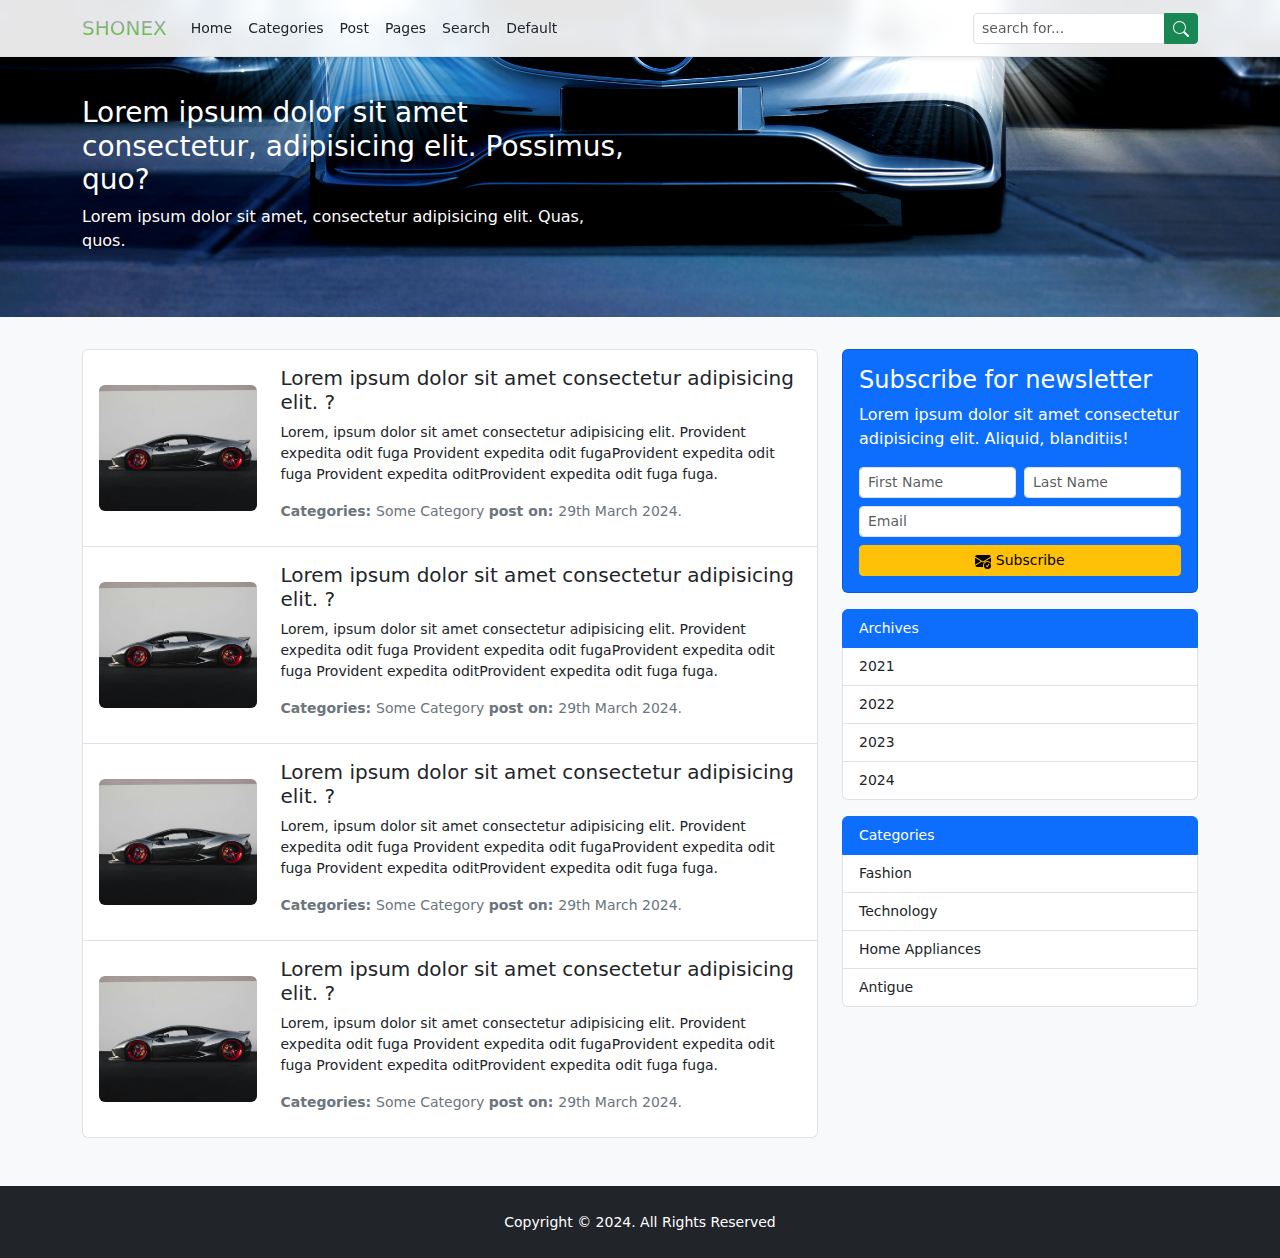
==== default.html @ 987d0494 "initial commit" ====
<!DOCTYPE html>
<html lang="en">
  <head>
    <meta charset="UTF-8" />
    <meta name="viewport" content="width=device-width, initial-scale=1.0" />
    <title>Home Template</title>
    <link
      rel="stylesheet"
      href="https://cdn.jsdelivr.net/npm/bootstrap@5.3.3/dist/css/bootstrap.min.css"
    />
    <link rel="stylesheet" href="style.css" />
  </head>
  <body class="bg-light">
    <!-- navbar -->
    <nav
      class="navbar navbar-expand-lg bg-white small border-bottom shadow-sm fixed-top custom-nav"
      style="--bs-bg-opacity: 0.9"
    >
      <div class="container">
        <a href="index.html" class="navbar-brand"
          ><span class="brand-style brand-gradient">SHONEX</span></a
        >
        <button
          type="button"
          class="navbar-toggler"
          data-bs-toggle="collapse"
          data-bs-target="#blog-navbar"
          aria-controls="blog-navbar"
          aria-expanded="false"
          aria-label="Toggle Navigation"
        >
          <span class="navbar-toggler-icon"></span>
        </button>
        <div class="collapse navbar-collapse" id="blog-navbar">
          <ul class="navbar-nav me-auto mb-2 mb-lg-0">
            <li class="nav-item">
              <a href="index.html" class="nav-link text-dark">Home</a>
            </li>
            <li class="nav-item">
              <a href="default.html" class="nav-link text-dark">Categories</a>
            </li>
            <li class="nav-item">
              <a href="post.html " class="nav-link text-dark">Post</a>
            </li>
            <li class="nav-item">
              <a href="pages.html" class="nav-link text-dark">Pages</a>
            </li>
            <li class="nav-item">
              <a href="search.html" class="nav-link text-dark">Search</a>
            </li>
            <li class="nav-item">
              <a href="default.html" class="nav-link text-dark">Default </a>
            </li>
          </ul>
          <form class="d-flex" role="search">
            <div class="input-group">
              <input
                type="search"
                class="form-control form-control-sm"
                placeholder="search for..."
              />
              <button type="button" class="btn btn-sm btn-success">
                <svg
                  xmlns="http://www.w3.org/2000/svg"
                  width="16"
                  height="16"
                  fill="currentColor"
                  class="bi bi-search"
                  viewBox="0 0 16 16"
                >
                  <path
                    d="M11.742 10.344a6.5 6.5 0 1 0-1.397 1.398h-.001q.044.06.098.115l3.85 3.85a1 1 0 0 0 1.415-1.414l-3.85-3.85a1 1 0 0 0-.115-.1zM12 6.5a5.5 5.5 0 1 1-11 0 5.5 5.5 0 0 1 11 0"
                  />
                </svg>
              </button>
            </div>
          </form>
        </div>
      </div>
    </nav>
    <!-- navbar -->

    <!-- page header -->
    <header class="main-page-header py-5 mb-3">
      <div class="container">
        <div class="row">
          <div class="col-md-6">
            <div class="page-header-holder mt-5 text-white">
              <h1 class="fs-3">
                Lorem ipsum dolor sit amet consectetur, adipisicing elit.
                Possimus, quo?
              </h1>
              <p>
                Lorem ipsum dolor sit amet, consectetur adipisicing elit. Quas,
                quos.
              </p>
            </div>
          </div>
        </div>
      </div>
    </header>
    <!-- page header -->

    <!-- Post Loop -->
    <section class="post-loop py-3 mb-3">
      <div class="container">
        <div class="row">
          <div class="col-md-8">
            <div class="list-group mb-3">
              <a
                href="#"
                class="list-group-item list-group-item-action text-dark"
              >
                <article class="row align-items-center">
                  <div class="col-md-3">
                    <img
                      src="img/post.jpg"
                      alt=""
                      width="200px"
                      height="200px"
                      class="img-fluid rounded"
                    />
                  </div>
                  <div class="col-md-9">
                    <h3 class="fs-5 mt-2">
                      Lorem ipsum dolor sit amet consectetur adipisicing elit. ?
                    </h3>
                    <p class="fw-light small">
                      Lorem, ipsum dolor sit amet consectetur adipisicing elit.
                      Provident expedita odit fuga Provident expedita odit
                      fugaProvident expedita odit fuga Provident expedita
                      oditProvident expedita odit fuga fuga.
                    </p>
                    <p class="text-secondary small">
                      <strong>Categories: </strong>Some Category
                      <strong>post on: </strong>29th March 2024.
                    </p>
                  </div>
                </article>
              </a>
              <a
                href="#"
                class="list-group-item list-group-item-action text-dark"
              >
                <article class="row align-items-center">
                  <div class="col-md-3">
                    <img
                      src="img/post.jpg"
                      alt=""
                      width="200px"
                      height="200px"
                      class="img-fluid rounded"
                    />
                  </div>
                  <div class="col-md-9">
                    <h3 class="fs-5 mt-2">
                      Lorem ipsum dolor sit amet consectetur adipisicing elit. ?
                    </h3>
                    <p class="fw-light small">
                      Lorem, ipsum dolor sit amet consectetur adipisicing elit.
                      Provident expedita odit fuga Provident expedita odit
                      fugaProvident expedita odit fuga Provident expedita
                      oditProvident expedita odit fuga fuga.
                    </p>
                    <p class="text-secondary small">
                      <strong>Categories: </strong>Some Category
                      <strong>post on: </strong>29th March 2024.
                    </p>
                  </div>
                </article>
              </a>
              <a
                href="#"
                class="list-group-item list-group-item-action text-dark"
              >
                <article class="row align-items-center">
                  <div class="col-md-3">
                    <img
                      src="img/post.jpg"
                      alt=""
                      width="200px"
                      height="200px"
                      class="img-fluid rounded"
                    />
                  </div>
                  <div class="col-md-9">
                    <h3 class="fs-5 mt-2">
                      Lorem ipsum dolor sit amet consectetur adipisicing elit. ?
                    </h3>
                    <p class="fw-light small">
                      Lorem, ipsum dolor sit amet consectetur adipisicing elit.
                      Provident expedita odit fuga Provident expedita odit
                      fugaProvident expedita odit fuga Provident expedita
                      oditProvident expedita odit fuga fuga.
                    </p>
                    <p class="text-secondary small">
                      <strong>Categories: </strong>Some Category
                      <strong>post on: </strong>29th March 2024.
                    </p>
                  </div>
                </article>
              </a>
              <a
                href="#"
                class="list-group-item list-group-item-action text-dark"
              >
                <article class="row align-items-center">
                  <div class="col-md-3">
                    <img
                      src="img/post.jpg"
                      alt=""
                      width="200px"
                      height="200px"
                      class="img-fluid rounded"
                    />
                  </div>
                  <div class="col-md-9">
                    <h3 class="fs-5 mt-2">
                      Lorem ipsum dolor sit amet consectetur adipisicing elit. ?
                    </h3>
                    <p class="fw-light small">
                      Lorem, ipsum dolor sit amet consectetur adipisicing elit.
                      Provident expedita odit fuga Provident expedita odit
                      fugaProvident expedita odit fuga Provident expedita
                      oditProvident expedita odit fuga fuga.
                    </p>
                    <p class="text-secondary small">
                      <strong>Categories: </strong>Some Category
                      <strong>post on: </strong>29th March 2024.
                    </p>
                  </div>
                </article>
              </a>
            </div>
          </div>
          <div class="col-md-4">
            <div class="card text-bg-primary mb-3">
              <div class="card-body">
                <h3 class="fs-4">Subscribe for newsletter</h3>
                <p>
                  Lorem ipsum dolor sit amet consectetur adipisicing elit.
                  Aliquid, blanditiis!
                </p>
                <form>
                  <div class="row gx-2">
                    <div class="col-md-6">
                      <div class="mb-2">
                        <input
                          type="text"
                          class="form-control form-control-sm"
                          placeholder="First Name"
                          required
                        />
                      </div>
                    </div>
                    <div class="col-md-6">
                      <div class="mb-2">
                        <input
                          type="text"
                          class="form-control form-control-sm"
                          placeholder="Last Name"
                          required
                        />
                      </div>
                    </div>
                    <div class="col-md-12">
                      <div class="mb-2">
                        <input
                          type="email"
                          class="form-control form-control-sm"
                          placeholder="Email"
                          required
                        />
                      </div>
                    </div>
                    <div class="col-md-12">
                      <div class="d-grid">
                        <button type="submit" class="btn btn-warning btn-sm">
                          <svg
                            xmlns="http://www.w3.org/2000/svg"
                            width="16"
                            height="16"
                            fill="currentColor"
                            class="bi bi-envelope-check-fill"
                            viewBox="0 0 16 16"
                          >
                            <path
                              d="M.05 3.555A2 2 0 0 1 2 2h12a2 2 0 0 1 1.95 1.555L8 8.414zM0 4.697v7.104l5.803-3.558zM6.761 8.83l-6.57 4.026A2 2 0 0 0 2 14h6.256A4.5 4.5 0 0 1 8 12.5a4.49 4.49 0 0 1 1.606-3.446l-.367-.225L8 9.586zM16 4.697v4.974A4.5 4.5 0 0 0 12.5 8a4.5 4.5 0 0 0-1.965.45l-.338-.207z"
                            />
                            <path
                              d="M16 12.5a3.5 3.5 0 1 1-7 0 3.5 3.5 0 0 1 7 0m-1.993-1.679a.5.5 0 0 0-.686.172l-1.17 1.95-.547-.547a.5.5 0 0 0-.708.708l.774.773a.75.75 0 0 0 1.174-.144l1.335-2.226a.5.5 0 0 0-.172-.686"
                            />
                          </svg>
                          Subscribe
                        </button>
                      </div>
                    </div>
                  </div>
                </form>
              </div>
            </div>
            <ul class="list-group small mb-3">
              <li class="list-group-item active">Archives</li>
              <li class="list-group-item list-group-item-action">
                <a href="#" class="text-decoration-none text-dark">2021</a>
              </li>
              <li class="list-group-item list-group-item-action">
                <a href="#" class="text-decoration-none text-dark">2022</a>
              </li>
              <li class="list-group-item list-group-item-action">
                <a href="#" class="text-decoration-none text-dark">2023</a>
              </li>
              <li class="list-group-item list-group-item-action">
                <a href="#" class="text-decoration-none text-dark">2024</a>
              </li>
            </ul>
            <ul class="list-group small mb-3">
              <li class="list-group-item active">Categories</li>
              <li class="list-group-item list-group-item-action">
                <a href="#" class="text-decoration-none text-dark">Fashion</a>
              </li>
              <li class="list-group-item list-group-item-action">
                <a href="#" class="text-decoration-none text-dark"
                  >Technology</a
                >
              </li>
              <li class="list-group-item list-group-item-action">
                <a href="#" class="text-decoration-none text-dark"
                  >Home Appliances</a
                >
              </li>
              <li class="list-group-item list-group-item-action">
                <a href="#" class="text-decoration-none text-dark">Antigue</a>
              </li>
            </ul>
          </div>
        </div>
      </div>
    </section>
    <!-- Post Loop -->

    <!-- footer -->
    <footer class="main-footer text-bg-dark p-4 text-center">
      <p class="m-0">
        <small>Copyright &copy; 2024. All Rights Reserved </small>
      </p>
    </footer>
    <!-- footer -->

    <script
      src="https://cdn.jsdelivr.net/npm/@popperjs/core@2.11.8/dist/umd/popper.min.js"
      integrity="sha384-I7E8VVD/ismYTF4hNIPjVp/Zjvgyol6VFvRkX/vR+Vc4jQkC+hVqc2pM8ODewa9r"
      crossorigin="anonymous"
    ></script>
    <script
      src="https://cdn.jsdelivr.net/npm/bootstrap@5.3.3/dist/js/bootstrap.min.js"
      integrity="sha384-0pUGZvbkm6XF6gxjEnlmuGrJXVbNuzT9qBBavbLwCsOGabYfZo0T0to5eqruptLy"
      crossorigin="anonymous"
    ></script>
  </body>
</html>
---- style.css ----
.brand-gradient {
  background: #48cf1b;
  background: linear-gradient(to top, #48cf1b 0%, #b799cf 100%);
  -webkit-background-clip: text;
  -webkit-text-fill-color: transparent;
}

.banner-holder,
.main-page-header {
  background-image: url(img/banner.jpg);
  background-size: cover;
  background-position: bottom;
}

.custom-nav {
  backdrop-filter: blur(8px);
}
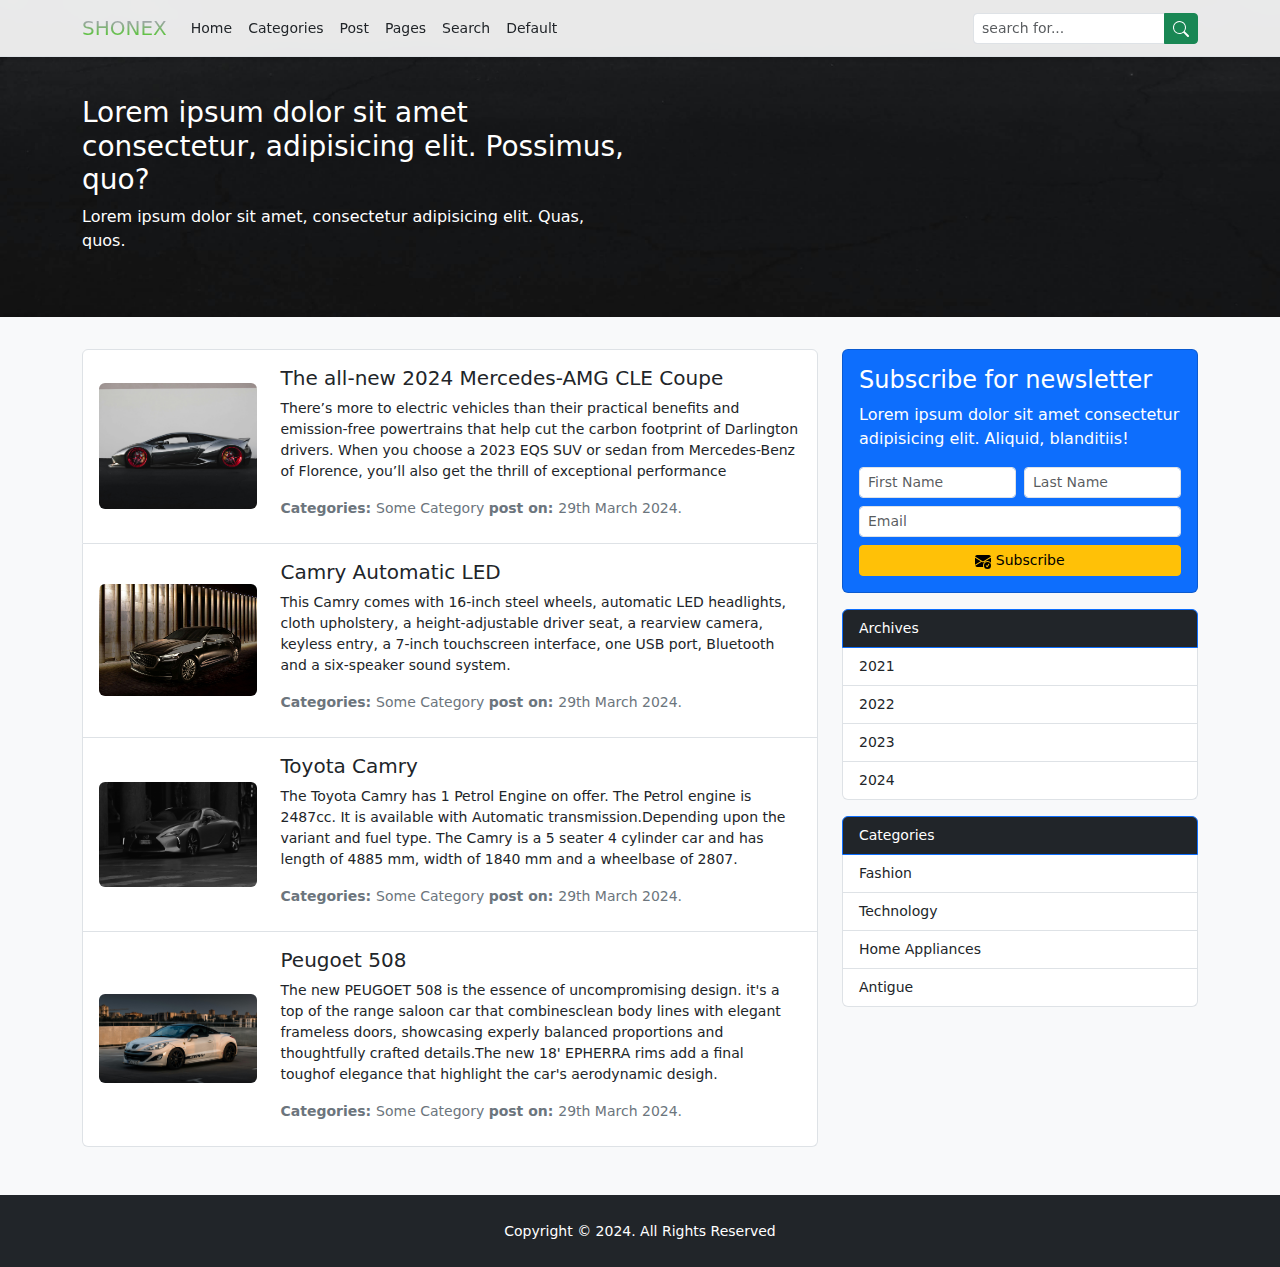
==== commit baff8c1b: "changed the imagesin the catergories" ====
--- a/default.html
+++ b/default.html
@@ -123,13 +123,14 @@
                   </div>
                   <div class="col-md-9">
                     <h3 class="fs-5 mt-2">
-                      Lorem ipsum dolor sit amet consectetur adipisicing elit. ?
+                      The all-new 2024 Mercedes-AMG CLE Coupe
                     </h3>
-                    <p class="fw-light small">
-                      Lorem, ipsum dolor sit amet consectetur adipisicing elit.
-                      Provident expedita odit fuga Provident expedita odit
-                      fugaProvident expedita odit fuga Provident expedita
-                      oditProvident expedita odit fuga fuga.
+                    <p class="fw-normal small">
+                      There’s more to electric vehicles than their practical
+                      benefits and emission-free powertrains that help cut the
+                      carbon footprint of Darlington drivers. When you choose a
+                      2023 EQS SUV or sedan from Mercedes-Benz of Florence,
+                      you’ll also get the thrill of exceptional performance
                     </p>
                     <p class="text-secondary small">
                       <strong>Categories: </strong>Some Category
@@ -145,7 +146,7 @@
                 <article class="row align-items-center">
                   <div class="col-md-3">
                     <img
-                      src="img/post.jpg"
+                      src="img/kia.jpg"
                       alt=""
                       width="200px"
                       height="200px"
@@ -153,14 +154,13 @@
                     />
                   </div>
                   <div class="col-md-9">
-                    <h3 class="fs-5 mt-2">
-                      Lorem ipsum dolor sit amet consectetur adipisicing elit. ?
-                    </h3>
-                    <p class="fw-light small">
-                      Lorem, ipsum dolor sit amet consectetur adipisicing elit.
-                      Provident expedita odit fuga Provident expedita odit
-                      fugaProvident expedita odit fuga Provident expedita
-                      oditProvident expedita odit fuga fuga.
+                    <h3 class="fs-5 mt-2">Camry Automatic LED</h3>
+                    <p class="fw-normal small">
+                      This Camry comes with 16-inch steel wheels, automatic LED
+                      headlights, cloth upholstery, a height-adjustable driver
+                      seat, a rearview camera, keyless entry, a 7-inch
+                      touchscreen interface, one USB port, Bluetooth and a
+                      six-speaker sound system.
                     </p>
                     <p class="text-secondary small">
                       <strong>Categories: </strong>Some Category
@@ -176,7 +176,7 @@
                 <article class="row align-items-center">
                   <div class="col-md-3">
                     <img
-                      src="img/post.jpg"
+                      src="img/lexus.jpg"
                       alt=""
                       width="200px"
                       height="200px"
@@ -184,14 +184,13 @@
                     />
                   </div>
                   <div class="col-md-9">
-                    <h3 class="fs-5 mt-2">
-                      Lorem ipsum dolor sit amet consectetur adipisicing elit. ?
-                    </h3>
-                    <p class="fw-light small">
-                      Lorem, ipsum dolor sit amet consectetur adipisicing elit.
-                      Provident expedita odit fuga Provident expedita odit
-                      fugaProvident expedita odit fuga Provident expedita
-                      oditProvident expedita odit fuga fuga.
+                    <h3 class="fs-5 mt-2">Toyota Camry</h3>
+                    <p class="fw-normal small">
+                      The Toyota Camry has 1 Petrol Engine on offer. The Petrol
+                      engine is 2487cc. It is available with Automatic
+                      transmission.Depending upon the variant and fuel type. The
+                      Camry is a 5 seater 4 cylinder car and has length of 4885
+                      mm, width of 1840 mm and a wheelbase of 2807.
                     </p>
                     <p class="text-secondary small">
                       <strong>Categories: </strong>Some Category
@@ -207,7 +206,7 @@
                 <article class="row align-items-center">
                   <div class="col-md-3">
                     <img
-                      src="img/post.jpg"
+                      src="img/peugoet.jpg"
                       alt=""
                       width="200px"
                       height="200px"
@@ -215,14 +214,15 @@
                     />
                   </div>
                   <div class="col-md-9">
-                    <h3 class="fs-5 mt-2">
-                      Lorem ipsum dolor sit amet consectetur adipisicing elit. ?
-                    </h3>
-                    <p class="fw-light small">
-                      Lorem, ipsum dolor sit amet consectetur adipisicing elit.
-                      Provident expedita odit fuga Provident expedita odit
-                      fugaProvident expedita odit fuga Provident expedita
-                      oditProvident expedita odit fuga fuga.
+                    <h3 class="fs-5 mt-2">Peugoet 508</h3>
+                    <p class="fw-normal small">
+                      The new PEUGOET 508 is the essence of uncompromising
+                      design. it's a top of the range saloon car that
+                      combinesclean body lines with elegant frameless doors,
+                      showcasing experly balanced proportions and thoughtfully
+                      crafted details.The new 18' EPHERRA rims add a final
+                      toughof elegance that highlight the car's aerodynamic
+                      desigh.
                     </p>
                     <p class="text-secondary small">
                       <strong>Categories: </strong>Some Category
@@ -300,7 +300,7 @@
               </div>
             </div>
             <ul class="list-group small mb-3">
-              <li class="list-group-item active">Archives</li>
+              <li class="list-group-item bg-dark active">Archives</li>
               <li class="list-group-item list-group-item-action">
                 <a href="#" class="text-decoration-none text-dark">2021</a>
               </li>
@@ -315,7 +315,7 @@
               </li>
             </ul>
             <ul class="list-group small mb-3">
-              <li class="list-group-item active">Categories</li>
+              <li class="list-group-item active bg-dark">Categories</li>
               <li class="list-group-item list-group-item-action">
                 <a href="#" class="text-decoration-none text-dark">Fashion</a>
               </li>
--- a/style.css
+++ b/style.css
@@ -7,11 +7,26 @@
 
 .banner-holder,
 .main-page-header {
-  background-image: url(img/banner.jpg);
+  background-image: url(img/post.jpg);
   background-size: cover;
   background-position: bottom;
+  width: 100%;
+  height: 100%;
 }
 
 .custom-nav {
   backdrop-filter: blur(8px);
 }
+
+.bi-star-fill,
+.bi-star-half {
+  color: yellow;
+}
+
+.bi-cart3 {
+  color: black;
+}
+
+.bi-fire {
+  color: red;
+}
